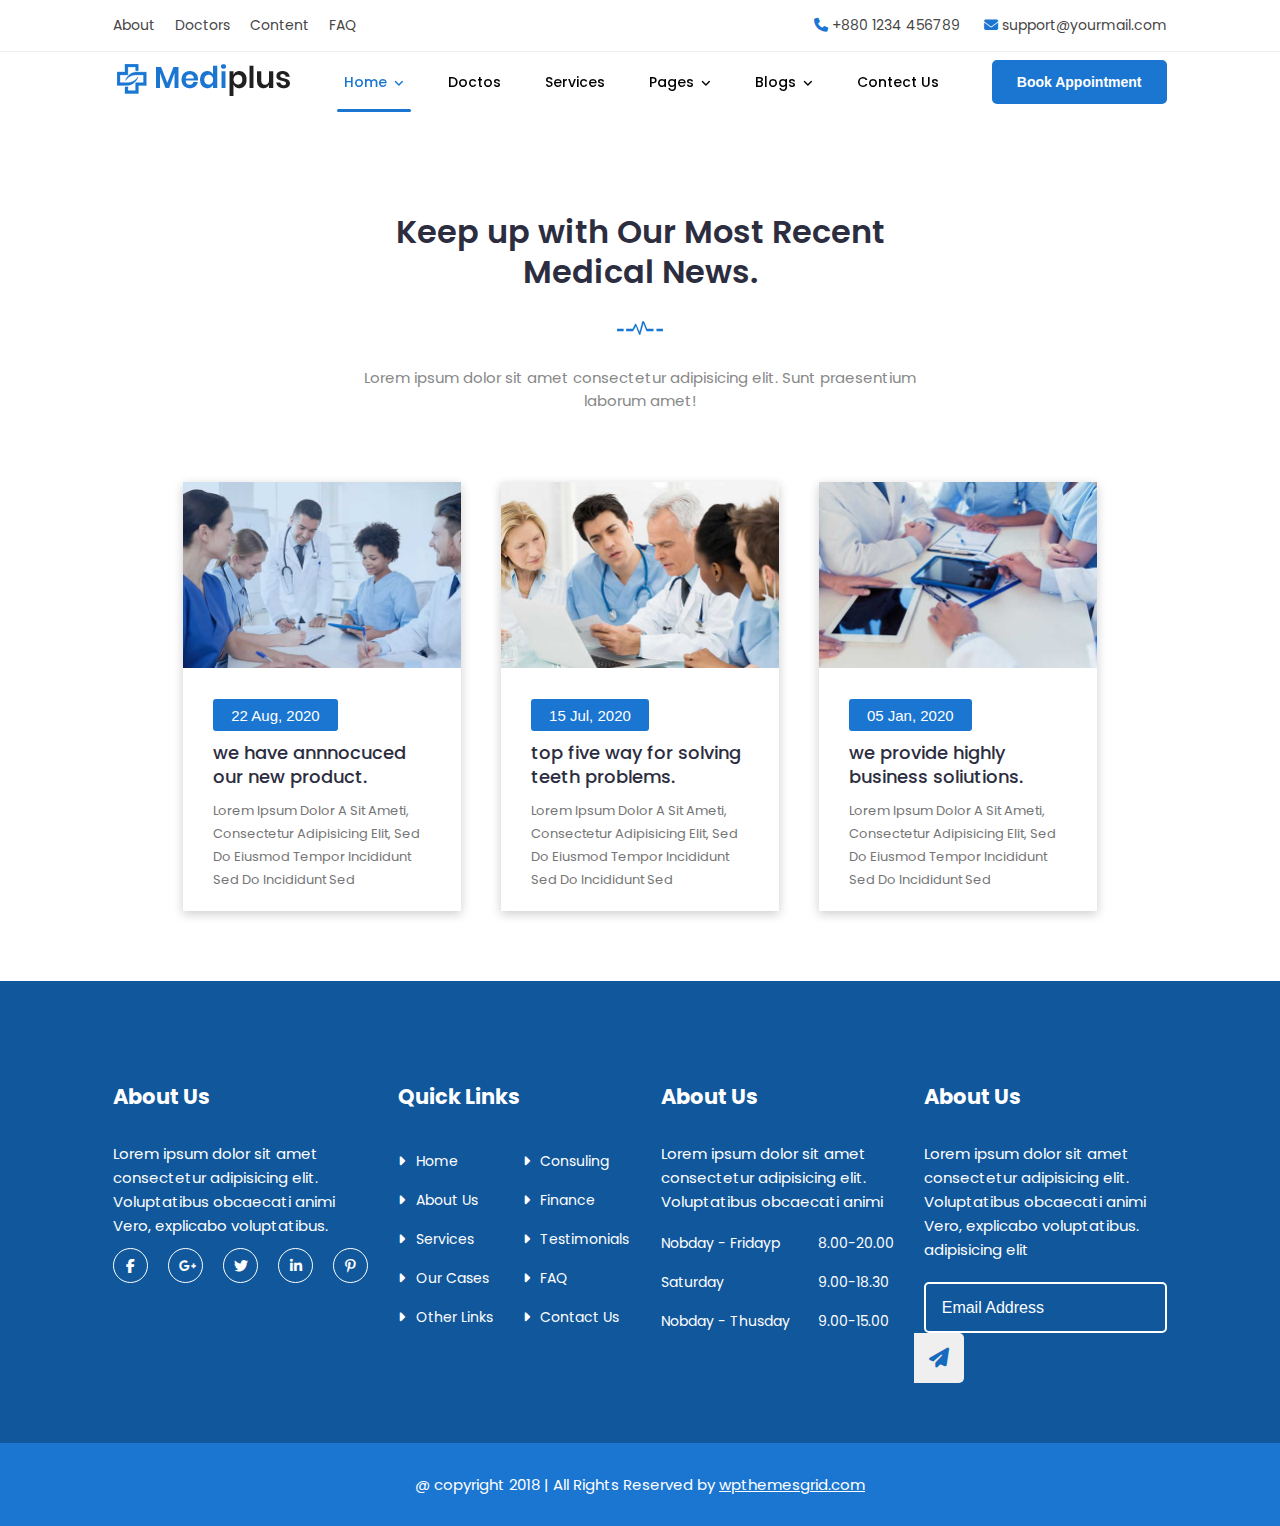
==== blog-ditails.html @ 7f9b69b5 "i am create new website for clinic" ====
<!DOCTYPE html>
<html lang="en">

<head>
    <meta charset="UTF-8">
    <meta name="viewport" content="width=device-width, initial-scale=1.0">
    <title>Blog Details</title>
    <link rel="stylesheet" href="https://cdnjs.cloudflare.com/ajax/libs/font-awesome/6.5.1/css/all.min.css">
    <link rel="stylesheet" href="./CSS/owl.carousel.min.css">
    <link rel="stylesheet" href="./CSS/owl.theme.default.min.css">
    <link
        href="https://fonts.googleapis.com/css2?family=Poppins:ital,wght@0,100;0,200;0,300;0,400;0,500;0,600;0,700;0,800;0,900;1,100;1,200;1,300;1,400;1,500;1,600;1,700;1,800;1,900&display=swap"
        rel="stylesheet">
    <link rel="stylesheet" href="./CSS/style.css">
    <link rel="stylesheet" href="./CSS/response.css">
</head>

<body>

    <!-- header-section-start -->
    <header>
        <div class="header-top">
            <div class="container">
                <div class="row _flexSpace">
                    <div class="all-link">
                        <ul>
                            <li><a href="javascript:void(0)">About</a></li>
                            <li><a href="javascript:void(0)">Doctors</a></li>
                            <li><a href="javascript:void(0)">Content</a></li>
                            <li><a href="javascript:void(0)">FAQ</a></li>
                        </ul>
                    </div>
                    <div class="all-link">
                        <a href="tel:9012922055">
                            <i class="fa-solid fa-phone color"></i>
                            <span>
                                +880 1234 456789
                            </span>
                        </a>
                        <a href="mailto:ranjeet@shreenandik.in">
                            <i class="fa-solid fa-envelope color"></i>
                            <span>
                                support@yourmail.com
                            </span>
                        </a>
                    </div>
                </div>
            </div>
        </div>
        <nav class="header-navigation">
            <div class="container">
                <div class="row _flexSpace">
                    <a href="/" class="header-logo">
                        <img src="./image/logo.png" alt="">
                    </a>
                    <ul>
                        <li>
                            <a class="active" href="/">Home <i class="fa-solid fa-angle-down"></i></a>
                            <ul class="dropdown">
                                <li><a href="index.html">Home Page 1</a></li>
                            </ul>
                        </li>
                        <li><a href="#">Doctos </a></li>
                        <li><a href="#">Services</a></li>
                        <li><a href="#">Pages <i class="fa-solid fa-angle-down"></i></a>
                            <ul class="dropdown">
                                <li><a href="error.html">404 Error</a></li>
                            </ul>
                        </li>
                        <li><a href="#">Blogs <i class="fa-solid fa-angle-down"></i></a>
                            <ul class="dropdown">
                                <li><a href="blog-ditails.html">Blog Drtails</a></li>
                            </ul>
                        </li>
                        <li><a href="#">Contect Us</a></li>
                    </ul>
                    <button class="header-btn">Book Appointment</button>
                </div>
            </div>
        </nav>
    </header>
     <!-- header-section-end -->


    <!-- Medical News Start -->
    <div class="medical-news">
        <div class="container">
            <div class="row">
                <div class="content-h1">
                    <h1>Keep up with Our Most Recent <br>Medical News.</h1>
                    <img src="./image/section-img.png" alt="">
                    <p>Lorem ipsum dolor sit amet consectetur adipisicing elit. Sunt praesentium <br>laborum amet!</p>
                </div>
                <div class="medical-report">
                    <div class="medical-report-content">
                        <img src="./image/blog1.jpg" alt="">
                        <button>22 Aug, 2020</button>
                        <h2><a href="javascritp:void(0)">we have annnocuced our new product.</a></h2>
                        <p>Lorem ipsum dolor a sit ameti, consectetur adipisicing elit, sed do eiusmod tempor incididunt
                            sed do incididunt sed</p>
                    </div>

                    <div class="medical-report-content">
                        <img src="./image/blog2.jpg" alt="">
                        <button>15 Jul, 2020</button>
                        <h2><a href="javascritp:void(0)">top five way for solving teeth problems.</a></h2>
                        <p>Lorem ipsum dolor a sit ameti, consectetur adipisicing elit, sed do eiusmod tempor incididunt
                            sed do incididunt sed</p>
                    </div>

                    <div class="medical-report-content">
                        <img src="./image/blog3.jpg" alt="">
                        <button>05 Jan, 2020</button>
                        <h2><a href="javascritp:void(0)">we provide highly business soliutions.</a></h2>
                        <p>Lorem ipsum dolor a sit ameti, consectetur adipisicing elit, sed do eiusmod tempor incididunt
                            sed do incididunt sed</p>
                    </div>
                </div>
            </div>
        </div>
    </div>
    <!-- Medical News end -->


       <!-- footer section start -->
       <div class="footer-section">
        <div class="container">
            <div class="row">
                <div class="footer-content">
                    <div class="footer-links">
                        <h2>About Us</h2>
                        <p>Lorem ipsum dolor sit amet <br>consectetur adipisicing elit. <br> Voluptatibus obcaecati animi <br>Vero, explicabo voluptatibus.</p>
                        <div class="all-icons">
                        <a href="https://www.facebook.com/profile.php?id=100080013318284" target="_blank"><i class="fa-brands fa-facebook-f all-links"></i></a>
                        <a href="https://www.google.co.in/" target="_blank"><i class="fa-brands fa-google-plus-g all-links"></i></a>
                        <a href="https://twitter.com/home?lang=en" target="_blank"><i class="fa-brands fa-twitter all-links"></i></a>
                        <a href="#"><i class="fa-brands fa-linkedin-in all-links"></i></a>
                        <a href="#"><i class="fa-brands fa-pinterest-p all-links"></i></a>
                    </div>
                    </div>
                    <div class="footer-links">
                        <h2>Quick Links</h2>
                        <div class="flex-icon">
                        <ul>
                            <li><i class="fa fa-caret-right">&nbsp;&nbsp;&nbsp; </i>Home</li>
                            <li><i class="fa fa-caret-right">&nbsp;&nbsp;&nbsp; </i>About Us</li>
                            <li><i class="fa fa-caret-right">&nbsp;&nbsp;&nbsp; </i>Services</li>
                            <li><i class="fa fa-caret-right">&nbsp;&nbsp;&nbsp; </i>Our Cases</li>
                            <li><i class="fa fa-caret-right">&nbsp;&nbsp;&nbsp; </i>Other Links</li>
                        </ul>
                        <ul class="gap">
                            <li><i class="fa fa-caret-right">&nbsp;&nbsp;&nbsp; </i>Consuling</li>
                            <li><i class="fa fa-caret-right">&nbsp;&nbsp;&nbsp; </i>Finance</li>
                            <li><i class="fa fa-caret-right">&nbsp;&nbsp;&nbsp; </i>Testimonials</li>
                            <li><i class="fa fa-caret-right">&nbsp;&nbsp;&nbsp; </i>FAQ</li>
                            <li><i class="fa fa-caret-right">&nbsp;&nbsp;&nbsp; </i>Contact Us</li>
                        </ul>
                    </div>
                    </div>
                    <div class="footer-links">
                        <h2>About Us</h2>
                        <p>Lorem ipsum dolor sit amet <br>consectetur adipisicing elit. <br> Voluptatibus obcaecati animi</p>
                        <div class="price">
                            <ul>
                                <li>Nobday - Fridayp</li>
                                <li>Saturday</li>
                                <li>Nobday - Thusday</li>
                            </ul>
                            <ul>
                                <li>8.00-20.00</li>
                                <li>9.00-18.30</li>
                                <li>9.00-15.00</li>
                            </ul>
                        </div>
                    </div>
                    <div class="footer-links">
                        <h2>About Us</h2>
                        <p>Lorem ipsum dolor sit amet <br>consectetur adipisicing elit. <br> Voluptatibus obcaecati animi <br>Vero, explicabo voluptatibus. <br>adipisicing elit</p>
                        <div class="input-btn">
                            <input type="email" placeholder="Email Address">
                            <button class="paper-plan"><i class="fa-solid fa-paper-plane"></i></button>
                        </div>
                    </div>
                </div>
                </div>
            </div>
            <div class="copyright">
                @ copyright 2018 | All Rights Reserved by  <span>wpthemesgrid.com</span>
            </div>
     </div>
    <!-- footer section end -->
---- CSS/style.css ----
*{
    margin: 0;
    padding: 0;
    box-sizing: border-box;
}
._text_center{
    text-align: center;
}
body{
    font-family: "Poppins", sans-serif;
    font-size: 14px;
}
._flex{
    display: flex;
    justify-content: center;
    align-items: center;
}
._flexSpace{
    display: flex;
    justify-content: space-between;
    align-items: center;
}
li{
    list-style: none;
}
a{
    text-decoration: none;
}
.container{
    width: 82.3%;
    margin: 0 auto;
}

/* header-section-start */
header .header-top{
    width: 100%;
    padding: 15px 0;
    border-bottom: 1px solid #eee;
}

header  .header-top  ul{
    display: flex;
    gap: 20px;
}
header  .header-top  ul li a{
    color: rgb(71, 70, 70);
    font-size: 14px;
}
header  .header-top .row ul li a:hover{
    color: #1A76D1;
    position: relative;
}

header  .header-top .row .all-link a{
    font-size: 14px;
    font-weight:normal;
}
header  .header-top .row .all-link a .color{
    margin-left: 20px;
    color: #1A76D1;
}
header  .header-top .row .all-link a span{
    color:rgb(71, 70, 70) ;
}

header .header-navigation{
    width: 100%;
    position: relative;
    z-index: 2;
}
header .header-navigation .row{
    position: sticky;
    top: 0px;
}
header .header-navigation .row ul{
    display: flex;
    align-items: center;
    gap: 30px;
}

header .header-navigation  ul li{
    position: relative;
    transition: .5s linear;

}
header .header-navigation  ul li a{
    color: black;
    position: relative;
    padding: 1.4em .5em;
    font-weight: 500;
    display: inline-block;
}
header .header-navigation  ul li a i{
    font-size: 11px;
    padding-left: .3em;
}
header .header-navigation  ul li a::after{
    position: absolute;
    content: '';
    bottom:0;
    left: 0;
    width: 0;
    height: 3px;
    border-radius: 5px;
    background-color: #1A76D1;
    transition: .5s;
}
header .header-navigation  ul li a.active:after,
header .header-navigation  ul li a:hover:after{
    width: 100%;
}
header .header-navigation  ul li a.active,
header .header-navigation .row ul li a:hover{
    color: #1A76D1;
}
header .header-navigation .row .header-btn{
    font-size: 14px;
    padding: 1em 1.8em;
    border: none;
    background: #1A76D1;
    color: #fff;
    border-radius: 5px;
    font-weight: 600;
}

/* dropdown */
header .header-navigation  ul li .dropdown{
    position: absolute;
    top: 100%;
    left: 0;
    width: 135px;
    background: white;
    padding: 0 .5em;
    border-left: 3px solid #2889E4;
    box-shadow: 0 0 10px rgba(0, 0, 0, .1);
    transition: .1s linear;
    transform-origin: 0 0 0;
    display: block;
    -webkit-transition: all 0.3s ease 0s;
    transition: all 0.3s ease 0s;
    transform: scaleY(0.2);
    opacity: 0;
    visibility: hidden;
}
header .header-navigation  ul li:hover  .dropdown{
    opacity: 1;
    visibility: visible;
    transform: scaleY(1);
}
header .header-navigation  ul li .dropdown a{
    padding: .7em 0;
    color: gray;
}
header .header-navigation  ul li .dropdown a:hover:after{
    width: 0;
}
header .header-navigation .row .header-btn:hover{
    background: #2C2D3F;
}
/* header-section-end */


/* slider-section-start */
.slider-service.item1{
    background-image: url(../image/slider3.jpg);
}
.slider-service.item2{
    background-image: url(../image/slider2.jpg);
}
.slider-service.item3{
    background-image: url(../image/slider.jpg);
}
.slider-service{
 width: 100%;
 background-repeat: no-repeat;
 background-size: cover;
 background-position: top;
 padding: 9em 0 14em;
 position: relative;
}
.owl-nav{
    position: absolute;
    width: 100%;
    top: 50%;
    transform: translateY(-50%);
    display: flex;
    justify-content: space-between;
    padding: 0 3em ;
}
.owl-nav .owl-next,
.owl-nav .owl-prev{
    width: 45px  !important;
    height: 45px !important;
    border-radius: 100%  !important;
    background-color: #1A76D1 !important;
    color: white !important;
    font-size: 20px !important;
    display: flex !important;
    justify-content: center !important;
    align-items: center  !important;
}
.owl-nav .owl-next:hover,
.owl-nav .owl-prev:hover{
    background-color: #2C2D3F !important;
}
.owl-nav .owl-next span,
.owl-nav .owl-prev span{
    margin-bottom: 4px;
}
.slider-service .row h1{
    font-size:42px;
    font-weight: bold;
}
.slider-service .row h1 span{
    color: #1A76D1;
}
.slider-service .row p{
    padding: 25px 0;
    line-height: 25px;
    color: #26262b;
}
.slider-service .row a{
    font-size: 16px;
    background: #1A76D1;
    padding: 1em 2em;
    color: #fff;
    border-radius: 5px;
    margin-top:15px;
    display: inline-block;
}
.slider-service .row a:hover{
    background: #2C2D3F;
}
.slider-service .row a.color{
    background-color: #2C2D3F;
    margin-left: 10px;
}
.slider-service .row a.color:hover{
    background:#1A76D1 ;
}
/* slider-section-end */


/* feature section start */
.feature-section{
    width: 100%;
    position: relative;
    z-index: 2;
    transform: translateY(-120px);
}
.feature-section .feature-box-content{
    display: grid;
    grid-template-columns: repeat(3, 1fr);
    gap: 20px;
}
.feature-section .feature-box{
    border-radius:5px;
    background: #1A76D1;
    padding: 2em;
    transition: all .3s linear;
}
.feature-section .feature-box:hover{
    box-shadow: 0 18px 16px -15px #1A76D1;
    transform: translateY(-10px);
}
.feature-section .feature-box h4{
    color: #fff;
    font-weight: normal;
}
.feature-section .feature-box h2{
    color: #fff;
    margin-top: 20px;
}
.feature-section .feature-box p{
   color: #fff;
   margin-top: 20px;
}
.feature-section .feature-box a{
    margin-top: 20px;
    color: white;
    display: inline-block;
    position: relative;
    transition: all .3s linear;
}
.feature-section .feature-box a::after{
    position: absolute;
    content: '';
    bottom: 0;
    left: 0;
    width: 0%;
    height: 1px;
    background-color: white;
    transition: all .3s linear;

}
.feature-section .feature-box a:hover:after{
    width: 100%;
}
.feature-section .feature-box a.arrow{
    font-size: 14px;
}


.emergency-help-content{
    width: 100%;
}
.emergency-help-content .help-content{
    text-align: center;
    text-transform: capitalize;
    color: #2C2D3F;
    line-height: 33px;
}
.emergency-help-content .help-content img{
    margin-top: 20px;
}
.emergency-help-content .help-content p{
    font-size: 15px;
    color: #888;
    margin-top: 15px;
}
.emergency-help-content .emergency-help{
    padding:5em 0;
    display: grid;
    grid-template-columns: repeat(3,1fr);
    gap: 20px;
}
.emergency-help-content .emergency-help .circle-box {
    text-align: center;
    display: flex;
    justify-content: center;
    flex-direction: column;
    align-items: center;
}
.emergency-help-content .emergency-help .circle-box:hover a{
    background: #1A76D1;
    color: #fff;
    border: transparent;
}
.emergency-help-content .emergency-help .circle-box a{
    width: 100px;
    height: 100px;
    border: 1px solid rgb(175, 171, 171);
    border-radius: 100%;
    display: flex;
    justify-content: center;
    align-items: center;
    font-size: 30px;
}
.emergency-help-content .emergency-help .circle-box .circle-content h3{
    color: #2C2D3F;
   margin-top: 15px;
   font-size: 21px;
}
.emergency-help-content .emergency-help .circle-box .circle-content p{
    margin-top: 20px;
    color: #757575;
    font-size: 14px;
}



.number-content{
    width: 100%;
    background: url("../image/bread-bg.jpg");
    background-repeat: no-repeat;
    background-size: cover;
    
}
.number-content .overlay{
    padding: 7em 0;
    height: 100%;
    width: 100%;
    background: #2E6EB3;
    opacity: .9;
}
.number-content .icon-number{
    width: 100%;
    display: grid;
    grid-template-columns: repeat(4,1fr);
    gap: 20px;
}
.number-content .icon-number .content h2{
    color: #fff;
    font-size: 30px;
    font-weight: 600;
}
.number-content .icon-number .content p{
    color: #fff;
}
.number-content .icon-number .numbring{
    width: 70px;
    height: 70px;
    border-radius: 100%;
    border: 2px solid #fff;
    position: relative;
    margin: 0 auto;
    /* margin-left: 30px; */
}
.number-content .icon-number .numbring a{
        color: #fff;
        font-size: 28px;
        position: absolute;
        top: 10px;
        left: 18px;
}
.number-content .icon-number .numbring:hover{
    background: #fff;
}
.number-content .icon-number .numbring:hover a{
    color: #1A76D1;
}


/* Different Services start */
.Different-Service{
    width: 100%;
    padding-top: 80px;
}
.Different-Service .content-h1 {
    text-align: center;
}
.Different-Service .content-h1 h1{
    color: #2C2D3F;
    font-size: 32px;
    line-height: 38px;
}
.Different-Service .content-h1 img{
    margin-top:15px;
}
.Different-Service .content-h1 p{
    font-size: 15px;
    color: #888;
    margin-top: 15px;
}
.Different-Service .Different-Service-content{
    width: 100%;
    display: grid;
    grid-template-columns: repeat(2,1fr);
    margin-top: 5em;
    gap: 30px;
}

.Different-Service .Different-Service-content .paragraph h3{
    font-size: 24px;
    color: #2C2D3F;
    text-transform: capitalize;
    margin-top: 50px;
    margin-bottom: 24px;
}
.Different-Service .Different-Service-content .paragraph p{
    font-size: 14px;
    color: #757575;
    line-height: 24px;
    font-weight: 400;
    margin-bottom: 35px;
}
.Different-Service .Different-Service-content .paragraph .video-icon{
    display: flex;
    gap: 20px;
}
.Different-Service .Different-Service-content .paragraph .video-icon .icon-content li{
    color: #868686;
    margin-bottom: 12px;
}
.Different-Service .Different-Service-content .paragraph .video-icon .icon-content li i{
    height: 15px;
    width: 15px;
    line-height: 15px;
    text-align: center;
    background: #1a76d1;
    color: #fff;
    font-size: 13px;
    border-radius: 100%;
    margin-right: 16px;
}
.Different-Service .Different-Service-content .image-video{
    position: relative;
}
.Different-Service .Different-Service-content .image-video img{
    width: 100%;
    height: 100%;
}
.Different-Service .Different-Service-content .image-video .play-button {
    position: absolute;
    left: 50%;
    top: 50%;
    transform: translate(-50%,-50%);
    transition: .3s linear;
}
.Different-Service .Different-Service-content .image-video .play-button:hover{
    transform:translate(-50%,-50%) scale(1.1);
}
.Different-Service .Different-Service-content .image-video .play-button a{
    display: inline-block;
}
.Different-Service .Different-Service-content .image-video .play-button a i{
    position: relative;
    z-index: 2;
}

@keyframes waves {
    0% {
      transform: scale(1);
      opacity: 0;
    }
    50% {
      opacity: 0.9;
    }
    100% {
      transform: scale(1.8);
      opacity: 0;
    }
  }
.Different-Service .Different-Service-content .image-video .play-button a::after,
.Different-Service .Different-Service-content .image-video .play-button a::before{
    position: absolute;
    top: 0;
    left: 0;
    content: '';
    width: 100%;
    height: 100%;
    background-color: #fff;
    border-radius: 100%;
    z-index: 1;
    -webkit-animation: waves 3s ease-in-out infinite;
    animation: waves 1.5s ease-in-out infinite;
    opacity: 0;
}
  
  .Different-Service .Different-Service-content .image-video .play-button a::before{
    -webkit-animation-delay: 0s;
    animation-delay: 0s;
  }
  
  .Different-Service .Different-Service-content .image-video .play-button a::after{
    -webkit-animation-delay: .75s;
    animation-delay: .75s;
  }

.Different-Service .Different-Service-content .image-video .play-button a{
    text-align: center;
    font-size: 40px;
    color: #fff;
}
.Different-Service .Different-Service-content .image-video .play-button a i{
    width: 70px;
    height: 70px;
    line-height: 70px;
    border-radius: 100%;
    background: #1A76D1;
    cursor: pointer;
}
/* Different Services end */


/* medical care start */
.medical-care{
    background: url("../image/call-bg.jpg");
    background-repeat: no-repeat;
    background-size: cover;
    margin-top: 40px;
}
.medical-care .overlay{
    width: 100%;
    height: 100%;
    padding: 6em;
    background: #2E6EB3;
    opacity: .9;
}
.medical-care .overlay .medical-care-content h1{
    text-align: center;
    color: #fff;
    text-transform: capitalize;
    font-size: 32px;
    font-weight: 600;
    line-height: 46px;
}
.medical-care .overlay .medical-care-content p{
    text-align: center;
    color: #fff;
    margin: 30px 0px;
    font-size: 15px;
}
.medical-care .overlay .medical-care-content .button{
text-align: center;
}
.medical-care .overlay .medical-care-content .btn{
    text-align: center;
    background: #fff;
    margin-right: 20px;
    font-weight: 500;
    border: 1px solid #fff;
    color: #1A76D1;
    padding: 13px 25px;
   font-size: 14px;
   border-radius: 5px;
}
.medical-care .overlay .medical-care-content .btn:hover{
    border: 1px solid #fff;
    color: #fff;
    background: transparent;
}
.medical-care .overlay .medical-care-content .second{
    border: 1px solid #fff;
    color: #fff;
    background: transparent;
    color: #fff !important;
    border-radius: 5px;
}
.medical-care .overlay .medical-care-content .second:hover{
    background: #fff;
}
/* medical care end */


/* cleanliness rules start */
.cleanliness-rule{
    width: 100%;
    padding-top: 100px;
}
.cleanliness-rule .content-h1{
    text-align: center;
}
.cleanliness-rule .content-h1 h1{
    font-size: 32px;
    line-height: 40px;
    color: #2C2D3F;
}
.cleanliness-rule .content-h1 img{
    margin-top: 20px;
}
.cleanliness-rule .content-h1 p{
    margin-top: 15px;
    font-size: 15px;
    color: #888;
}
.cleanliness-rule .scrool-image{
   width: 100%;
   display: grid;
   grid-template-columns: repeat(4,1fr);
   gap: 20px;
}
.cleanliness-rule .scrool-image .box-image{
    width: 100%;
    background: gray;
    margin:60px 0;
    position: relative;
}
.cleanliness-rule .scrool-image .box-image .image-hover{
position: absolute;
top: 0;
left: 0;
height: 100%;
width: 100%;
background-color: rgba(16, 91, 165,.5);
display: flex;
justify-content: center;
align-items: center;
visibility: hidden;
opacity: 0;
transition: all  .2s linear;
}
.cleanliness-rule .scrool-image .box-image:hover .image-hover{
    visibility: visible;
    opacity: 1;
}
.cleanliness-rule .scrool-image .box-image img{
    width: 100%;
    height: 100%;
}
.cleanliness-rule .scrool-image .box-image button{
    padding:.6em 2em;
    font-size: 18px;
    border: 1px solid transparent;
    border-radius: 5px;
    color: #1A76D1;
}
.cleanliness-rule .scrool-image .box-image button:hover{
    background: #26262b;
    color: #ffff;
    cursor: pointer;
}
/* cleanliness rules end */


/* health service start */
.health-service{
    width: 100%;
    padding: 100px 0;
}
.health-service .content-h1{
    text-align: center;
}
.health-service .content-h1 h1{
    font-size: 32px;
    line-height: 40px;
    color: #2C2D3F;
}
.health-service .content-h1 img{
    margin-top: 20px;
}
.health-service .content-h1 p{
    margin-top: 15px;
    font-size: 15px;
    color: #888;
}
.health-service  .genereal-info{
    width: 100%;
    padding: 50px 0px;
    display: grid;
    position: relative;
    grid-template-columns: repeat(3,1fr);
    gap: 50px;
}
.health-service  .genereal-info a .icon-size1{
    font-size: 45px;
    color: #1a76d1;
    position: absolute;
}
.health-service  .genereal-info h4{ 
    font-size: 20px;
    color: #2C2D3F;
}
.health-service  .genereal-info h4:hover{
    color: #1A76D1;
    cursor: pointer;
}
.health-service  .genereal-info p{ 
    line-height: 24px;
    color: #868686;
}
.health-service  .genereal-info a .icon-size2{
    font-size: 45px;
    color: #1a76d1;
    position: absolute;
}
.health-service  .genereal-info a .icon-size3{
    font-size: 45px;
    color: #1a76d1;
    position: absolute;
}
.health-service  .genereal-info .contant{
    margin-left: 60px;
}
/* health service end */


/* Resonable Price Start */
.resonable-price{
    width: 100%;
    background: #dddbdb;
    padding:100px 0;
}
.resonable-price .content-h1{
    text-align: center;
    padding: 100px 0;
}
.resonable-price .content-h1 h1{
    font-size: 32px;
    line-height: 40px;
    color: #2C2D3F;
    margin-bottom: 24px;
    font-weight: 600;
}
.resonable-price .content-h1 img{
    margin-bottom: 24px;
}
.resonable-price .content-h1 p{
    font-size: 15px;
    color: #888;
}
.resonable-price .icon-price{
    width: 100%;
    display: grid;
    grid-template-columns: repeat(3,1fr);
    gap: 20px;
}
.resonable-price .icon-price .icon-price-content{
    width: 100%;
    background: #fff;
    border: 1px solid rgb(209, 206, 206);
    text-align: center;
    margin-top: 30px;
}
.resonable-price .icon-price .icon-price-content a .size{
    font-size: 65px;
    margin: 15px 0;
    padding: 25px 35px 30px 35px;
}
.resonable-price .icon-price .icon-price-content h4{
    font-size: 21px;
    font-weight: 500;
    color: #2C2D3F;
    margin-top: -25px;
}
.resonable-price .icon-price .icon-price-content p{
    font-size: 36px;
  font-weight: 600;
  color: #1a76d1;
}
.resonable-price .icon-price .icon-price-content p span{
    display: inline-block;
  font-size: 14px;
  font-weight: 400;
  color: #868686;
  margin-left: 8px;
}
.resonable-price .icon-price .icon-price-content .table-list li{
    position: relative;
    text-align: left;
    font-weight: 400;
    font-size: 14px;
    color: #666;
    text-transform: capitalize;
    margin: 18px 0px 18px 30px;
}
.resonable-price .icon-price .icon-price-content .table-list i{
    font-size: 9px;
  text-align: center;
  margin-right: 40px;
  position: absolute;
  right: 0;
  height: 16px;
  width: 16px;
  line-height: 16px;
  text-align: center;
  color: #fff;
  background: #1a76d1;
  border-radius: 100%;
  padding-left: 1px;
}
.resonable-price .icon-price .icon-price-content .table-list .crose{
    font-size: 9px;
    background: #aaaaaa;
    font-weight: bold;
}
.resonable-price .icon-price .icon-price-content .table-list .table-button{
    padding: 30px;
}
.resonable-price .icon-price .icon-price-content .table-list .table-button a.btn{
    background: #1A76D1;
    color: #fff;
    padding:1em 7em;
    border-radius: 4px;
}
.resonable-price .icon-price .icon-price-content .table-list .table-button a.btn:hover{
    background: #2C2D3F;
}
/* Resonable Price end */


/* Medical News Start */
.medical-news{
    width: 100%;
    padding: 100px 0 0;
}
.medical-news .content-h1{
    text-align: center;
}
.medical-news .content-h1 h1{
    font-size: 32px;
    line-height: 40px;
   font-weight: 600;
   margin-bottom: 24px;
   color: #2C2D3F;
}
.medical-news .content-h1 img{
    margin-bottom: 20px;
}
.medical-news .content-h1 p{
    font-size: 15px;
   color: #888;
}
.medical-news .medical-report{
    width: 100%;
    display: grid;
    grid-template-columns: repeat(3,1fr);
    gap: 40px;
    padding: 70px ;
}
.medical-news .medical-report .medical-report-content{
    width:100%;
    box-shadow: 0 3px 10px rgba(0, 0, 0, 0.2);
}
.medical-news .medical-report .medical-report-content img{
    width: 100%;
}
.medical-news .medical-report .medical-report-content button{
   font-size: 15px;
   font-weight: 400;
   background: #1A76D1;
   color: #fff;
   padding:.5em 1.2em;
   border-radius: 3px;
   border: none;
   margin:25px 30px 0 ;
}
.medical-news .medical-report .medical-report-content h2{
    font-size: 18px;
    font-weight: 600;
    margin-bottom: 10px;
    line-height: 24px;
    margin:10px 30px 0 ;
}
.medical-news .medical-report .medical-report-content h2 a{
    color: #2C2D3F;
    font-weight: 500;
}
.medical-news .medical-report .medical-report-content h2 a:hover{
    color: #1A76D1;
}
.medical-news .medical-report .medical-report-content p{
    font-weight: 400;
    text-transform: capitalize;
    font-size: 13px;
    line-height: 23px;
    color: #757575;
    margin:10px 30px 0 ;
    margin-bottom: 20px;
}
/* Medical News End */


/* Content logo start */
.content-logo{
    width: 100%;
    background: url("../image/client-bg.jpg");
    background-repeat: no-repeat;
    background-size: cover;
    background-position: center;
    margin: 40px 0 0;
}
.content-logo .overlay{
    background: #307BC4;
    opacity: .8;
    padding: 100px 0;
}
.content-logo .overlay .client-logo{
    width: 100%;
    display: grid;
    grid-template-columns: repeat(5,1fr);
    gap: 20px;
}
.content-logo .overlay .client-logo .logo img{
   width: 150px;

}
/* Content logo end */


/* Appointment section start */
.appointment-section{
    width: 100%;
    padding: 100px 0 0px;
}
.appointment-section .content-h1{
    text-align: center;
}
.appointment-section .content-h1 h1{
    font-size: 32px;
    font-weight: 600;
    color: #2C2D3F;
    line-height: 40px;
    margin-bottom: 24px;
}
.appointment-section .content-h1 p{
    font-size: 15px;
    color: #888;
    margin-top: 15px;    
}
.appointment-section .input-section-content{
    width: 100%;
    margin: 50px 0;
    display: flex;
}
.appointment-section .input-section-content .input-section{
    width: 100%;
    /* display: grid;
    grid-template-columns: repeat(2,1fr); */
}
.appointment-section .input-section-content .input-section .half-input{
    width: 100%;
    padding: 10px 0;
}
.appointment-section .input-section-content .input-section .half-input select,
.appointment-section .input-section-content .input-section .half-input input{
   width: 47%;
   padding: 1em;
   margin-left: 2%;
   border: none;
   border: 1px solid #dddada;
   font-size: 14px;
   color: #555;
   font-weight: 400;
   border-radius: 4px;
}
.appointment-section .input-section-content .input-section .half-input select{
    background: transparent;
}
.appointment-section .input-section-content .input-section textarea{
    border: none;
    border: 1px solid #dddada;
    font-size: 14px;
    color: #555;
    padding: 1em;
    margin-left: 2%;
    font-weight: 400;
    border-radius: 4px;
}
.appointment-section .input-section-content .input-section .button-text{
    width: 100%;
   display: grid;
   grid-template-columns: repeat(2,1fr);
   gap: 20px;
}
.appointment-section .input-section-content .input-section .button-text button.btn{
    margin-top: 20px;
    font-size: 16px;
    color: #fff;
    background: #1A76D1;
    border: none;
    border-radius: 5px;
}
.appointment-section .input-section-content .input-section .button-text button.btn:hover{
    background-color: #2C2D3F;
}
.appointment-section .input-section-content .input-section .button-text p{
    margin-top: 20px;
    color: #868686;
}
.appointment-section .input-section-content .input-section img{
    width: 100%;
}
.appointment-section .newslatter{
    width: 100%;
    padding: 80px 0;
    background: #e3eafd;
    margin-top: -57px;
    display: flex;
}
.appointment-section .newslatter .content h3{
    margin: 0 130px;
    font-size: 22px;
    color: #2C2D3F;
}
.appointment-section .newslatter p{
    margin: 10px 130px;
    color: #757575;
    line-height: 24px;
    font-weight: 400;
}
/* .appointment-section .newslatter .input-text{
    display: flex;
    display: inline-block;
} */
.appointment-section .newslatter .input-text button.address{
    padding: 1em 3em;
    border: none;
    background: white;
    color: #757575;
    font-size: 15px;
    border-radius: 5px;
    margin-bottom: 20px;
}
.appointment-section .newslatter .input-text button.subscribe{
    padding: 1em 3em;
    border: none;
    background: #1A76D1;
    color: #fff;
    font-size: 15px;
    border-radius: 5px;
}
.appointment-section .newslatter .input-text button.subscribe:hover{
    background-color: #2C2D3F;
    cursor: pointer;
}
/* Appointment section end */


/* footer section start */
.footer-section{
    width: 100%;
    background: #11579c;
}
.footer-section .footer-content{
    width: 100%;
    padding: 100px 0 0;
    display: grid;
    grid-template-columns: repeat(4,1fr);
    gap: 30px;
}
.footer-section .footer-content .footer-links h2{
    color: #fff;
    margin-bottom: 30px;
}
.footer-section .footer-content .footer-links p{
    color: #fff;
    line-height: 24px;
    font-size: 15px;
}
.footer-section .footer-content .footer-links .all-icons{
   display: grid;
   grid-template-columns: repeat(5,1fr);
   gap: 20px;
   margin-top: 10px;
}
.footer-section .footer-content .footer-links .all-icons a{
    color: #fff;
    text-align: center;
}
.footer-section .footer-content .footer-links .all-icons a:hover{
    color: #176ABC;
}
.footer-section .footer-content .footer-links .all-icons a .all-links{
    width:35px;
    height:35px;
    padding: 10px;
    border: 1px solid #fff;
    border-radius: 100%;
}
.footer-section .footer-content .footer-links .all-icons a .all-links:hover{
    background-color: #fff;
}
.footer-section .footer-content .footer-links .flex-icon{
    display: flex;
}
.footer-section .footer-content .footer-links li{
    color: #fff;
    padding: 9px 0;
}
.footer-section .footer-content .footer-links li i{
    color: #fff;
}
.footer-section .footer-content .footer-links .flex-icon .gap{
    margin-left: 30px;
}
.footer-section .footer-content .footer-links .price{
    display: flex;
    justify-content: space-between;
    padding: 10px 0;
}
.footer-section .footer-content .footer-links .input-btn{
    margin-top: 20px;
}
.footer-section .footer-content .footer-links .input-btn input{
    padding: .9em 1em;
    font-size: 16px;
    background: #11579C;
    border: none;
    border: 2px solid #fff;
    border-radius: 5px;
}
.footer-section .footer-content .footer-links .input-btn input::placeholder{
    color: white;
}
.footer-section .footer-content .footer-links .input-btn button.paper-plan{
   width: 50px;
   height: 50px;
   padding: 1.1em;
   margin-left: -10px;
   display: inline-block;
   border: none;
   border-radius:0 5px 5px 0;
}
.footer-section .footer-content .footer-links .input-btn button i{
    font-size: 20px;
    color: #176ABC;
}
.footer-section .copyright{
    width: 100%;
    background: #1A76D1;
    text-align: center;
    margin-top: 60px;
    padding: 2em;
    color: #fff;
    font-size: 15px;
}
.footer-section .copyright span{
    text-decoration: underline;
    cursor: pointer;
}
/* footer section end */




/* contact section start */
.contact-section{
    width: 100%;
    position: relative;
    background: url(../image/blockqoute-bg.jpg);
    background-repeat: no-repeat;
    background-size: cover;
}
.contact-section .overlay{
    width: 100%;
    height: 100%;
    background: #2B7ECF;
    padding: 120px 0;
    opacity: .8;
}
.contact-section .overlay .contact-image{
    text-align: center;
}
.contact-section .overlay .contact-image h1{
    margin-top: -30px;
    color: #fff;
   font-size: 38px;
   font-weight: 700;
}
.contact-section .overlay .contact-image .contact-list ul{
    display: flex;
    margin: 1em 33em;
    gap: 20px;
    gap: 20px;
    justify-content: center;
}
.contact-section .overlay .contact-image .contact-list ul li{
    color: #fff;
    font-size: 16px;
}
.contact-section .overlay .contact-image .contact-list ul li a{
    color: #fff;
    font-size: 16px;
    transition: all 0.3s ease;
}
.contact-section .overlay .contact-image .contact-list ul li a:hover{
    color: black;
}

/* contact section end */



/* Appointment section start */
.appointment-section{
    width: 100%;
    padding: 100px 0 0px;
}
.appointment-section .content-h1{
    text-align: center;
}
.appointment-section .content-h1 h1{
    font-size: 32px;
    font-weight: 600;
    color: #2C2D3F;
    line-height: 40px;
    margin-bottom: 24px;
}
.appointment-section .content-h1 p{
    font-size: 15px;
    color: #888;
    margin-top: 15px;    
}
.appointment-section .input-section-content{
    width: 100%;
    box-shadow: 0 0 20px rgba(0, 0, 0, 0.2);
    margin: 50px 0;
    display: flex;

}
.appointment-section .input-section-content .input-section{
    width: 50%;
}
.appointment-section .input-section-content .input-section h1{
    font-size: 32px;
    color: #333;
    font-weight: 600;
    line-height: 27px;
    text-transform: capitalize;
    margin:1.5em 10px 12px;
    padding-bottom: 20px;
}
.appointment-section .input-section-content .input-section p{
    font-size: 14px;
  color: #333;
  font-weight: 400;
  text-align: left;
  margin:0 10px 50px;
}
.appointment-section .input-section-content .input-section .half-input{
    width: 100%;
    padding: 10px 0;
}
.appointment-section .input-section-content .input-section .half-input select,
.appointment-section .input-section-content .input-section .half-input input{
   width: 47%;
   padding: 1em;
   margin-left: 2%;
   border: none;
   border: 1px solid #dddada;
   font-size: 14px;
   color: #555;
   font-weight: 400;
   border-radius: 4px;
}
.appointment-section .input-section-content .input-section .half-input select{
    background: transparent;
}
.appointment-section .input-section-content .input-section textarea{
    border: none;
    border: 1px solid #dddada;
    font-size: 14px;
    color: #555;
    padding: 1em;
    margin-left: 2%;
    font-weight: 400;
    border-radius: 4px;
}
.appointment-section .input-section-content .input-section .button-text{
    width: 100%;
    display: flex;
    justify-content: space-between;
    margin-left: 2%;
    align-items: center;
    margin-top: 1.5em;
}
.appointment-section .input-section-content .input-section .button-text button.btn{
    padding: 1em 2em;
    font-size: 16px;
    border: none;
    background: #1A76D1;
    color: #fff;
    border-radius: 5px;
    margin: 0;
}
.appointment-section .input-section-content .input-section form{
    margin:30px 20px;
}
.appointment-section .input-section-content .input-section form input,
.appointment-section .input-section-content .input-section form label{
    cursor: pointer;
}.appointment-section .input-section-content .input-section .button-text button.btn:hover{
    background-color: #2C2D3F;
}
.appointment-section .input-section-content .input-section .button-text p{
    margin: 0;

    color: #868686;
}
.appointment-section .input-section-content .input-section-image img{
    margin:80px 20px;
}
.appointment-section .input-section-content .input-section #name-error{
    margin-left: 12px;
  left: 20px;
  color: red;
  font-size: 12px;
}
/* Appointment section end */


/* basic section start */
.basic-information{
    width: 100%;
    padding:10px 0 100px;
}
.basic-information .basic-contant{
    width: 100%;
    display: flex;
    gap: 20px;
}
.basic-information .basic-contant .box-contant{
    width: 33.5%;
    height: 150px;
    background:#1A76D1 ;
    border-radius: 8px;
}
.basic-information .basic-contant .box-contant i{
    font-size: 20px;
   
}
.basic-information .basic-contant .box-contant h3{
    margin: 40px 80px 0;
    font-size: 20px;
    color: #fff;
}
.basic-information .basic-contant .box-contant p{
    margin: 5px 80px;
    color: #fff;
}

/* basic section end */
---- CSS/response.css ----
/* desktop responsive */
@media screen and (max-width:1399px) {
    
}

@media screen and (max-width:1199px) {
    header .header-navigation .row ul{
        display: none;
    }
    .slider-service{
        padding: 7em 0 14em;
    }
    .slider-service .row h1{
        font-size:36px;
    }
}

@media screen and (max-width:991px) {
    .feature-section .feature-box-content{
        grid-template-columns: repeat(2, 1fr);
    }
    .Different-Service .Different-Service-content{
        grid-template-columns: repeat(1, 1fr);        
    }
    .footer-section .footer-content{
        grid-template-columns: repeat(2, 1fr); 
    }
    .footer-section .footer-content .footer-links .all-icons{
        grid-template-columns: repeat(3, 1fr); 
    }
    .content-logo .overlay .client-logo{
        grid-template-columns: repeat(3, 1fr); 
    }
    .emergency-help-content .emergency-help{
        grid-template-columns: repeat(2, 1fr); 
    }
    .health-service  .genereal-info{
        grid-template-columns: repeat(2, 1fr); 
    }
    .resonable-price .icon-price{
        grid-template-columns: repeat(2, 1fr); 
      
    }
    .resonable-price .icon-price .icon-price-content .table-list .table-button{
        padding: 20px;
    }
    .resonable-price .icon-price .icon-price-content .table-list .table-button a.btn{
        padding: .7em 1.8em;
    }
    .cleanliness-rule .scrool-image{
        grid-template-columns: repeat(3, 1fr); 
    }
    .medical-news .medical-report{
        grid-template-columns: repeat(2, 1fr); 
    }
}

@media screen and (max-width:767px) {
    .feature-section .feature-box-content{
        grid-template-columns: repeat(1, 1fr);
    }
    .number-content .icon-number{
        grid-template-columns: repeat(2, 1fr);        
    }
    .footer-section .footer-content{
        grid-template-columns: repeat(1, 1fr); 
    }
    .footer-section .footer-content .footer-links .all-icons{
        grid-template-columns: repeat(2, 1fr); 
    }
    .content-logo .overlay .client-logo{
        grid-template-columns: repeat(2, 1fr); 
    }
    .emergency-help-content .emergency-help{
        grid-template-columns: repeat(1, 1fr); 
    }
    .health-service  .genereal-info{
        grid-template-columns: repeat(1, 1fr); 
        text-align: center;
    }
    .health-service  .genereal-info .contant{
        margin-top: 50px;
    }
    .resonable-price .icon-price{
        grid-template-columns: repeat(1, 1fr); 
       gap: 20px;
    }
    .resonable-price .icon-price .icon-price-content .table-list .table-button{
        padding: 20px;
    }
    .resonable-price .icon-price .icon-price-content .table-list .table-button a.btn{
        padding: .7em 2.5em;
    }
    .cleanliness-rule .scrool-image{
        grid-template-columns: repeat(2, 1fr); 
    }
    .medical-news .medical-report{
        grid-template-columns: repeat(1, 1fr); 
    }
}

@media screen and (max-width:575px) {
    .content-logo .overlay .client-logo{
        grid-template-columns: repeat(1, 1fr); 
    }
    .cleanliness-rule .scrool-image{
        grid-template-columns: repeat(1, 1fr); 
    }
}
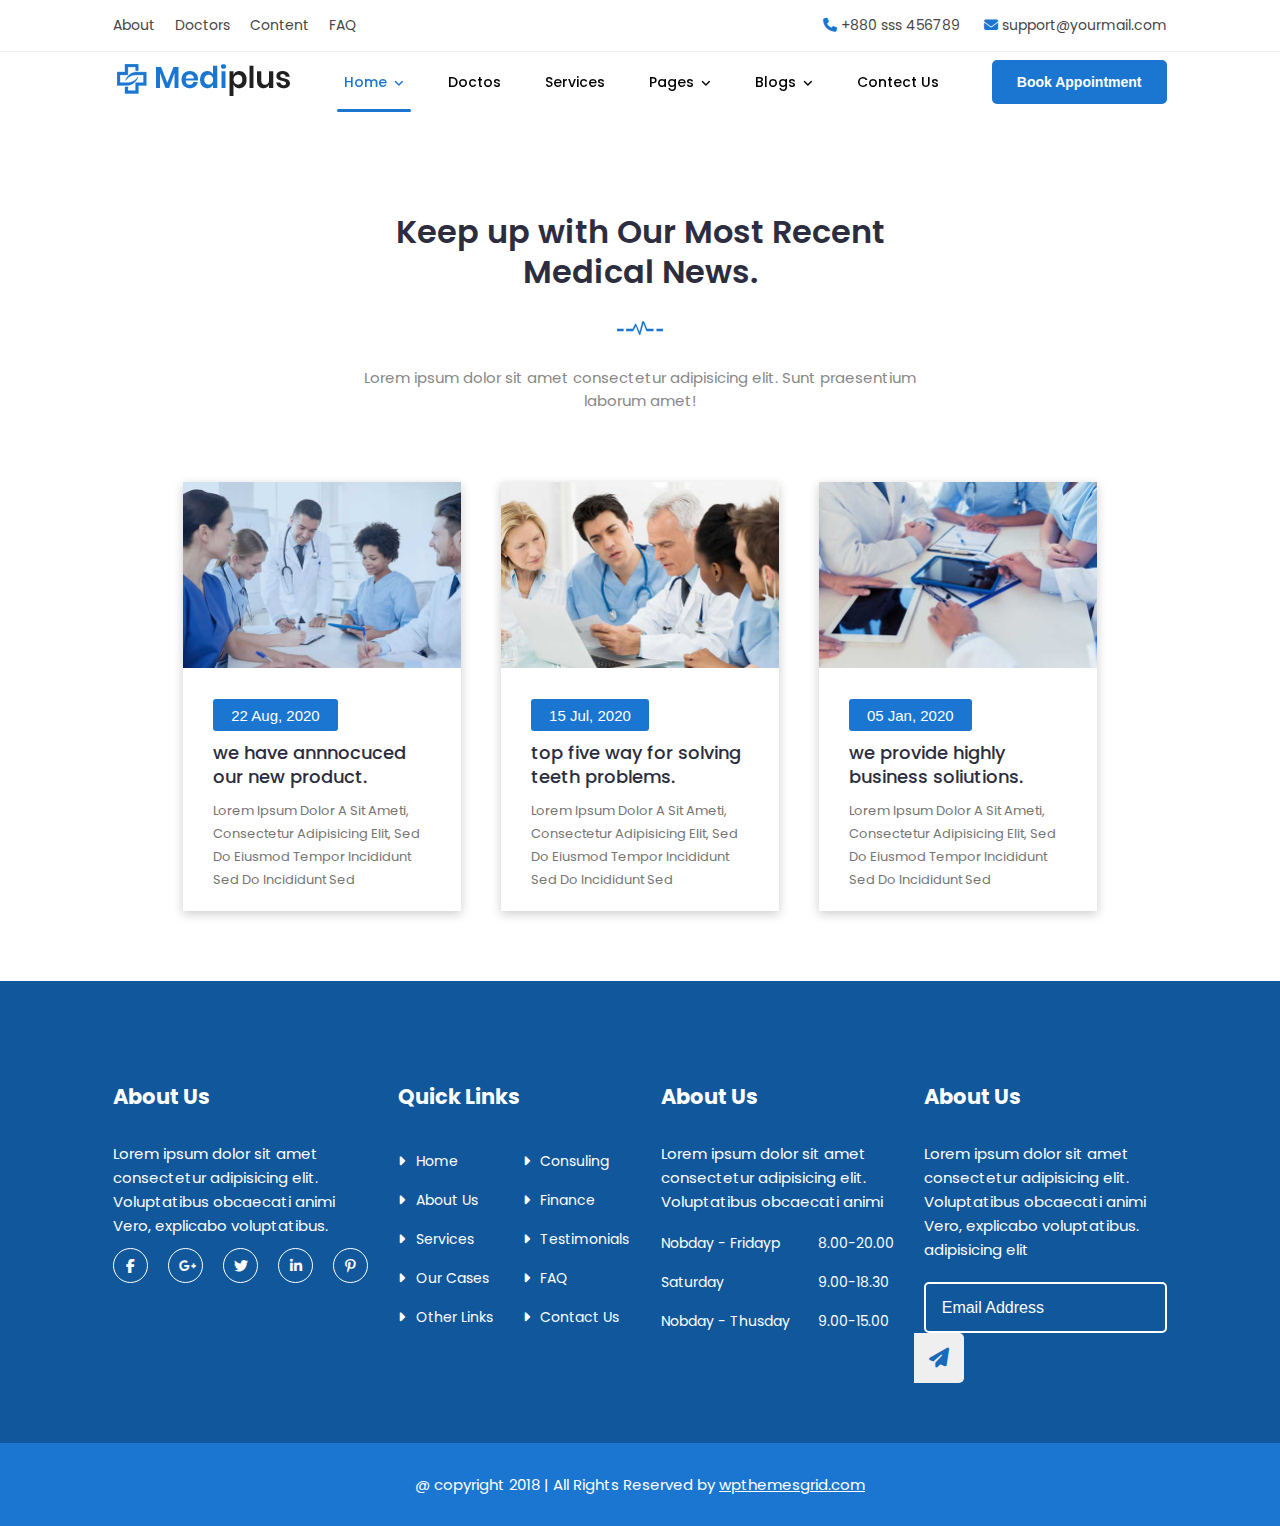
==== commit 5c97dbf1: "just content change for blog page" ====
--- a/blog-ditails.html
+++ b/blog-ditails.html
@@ -34,7 +34,7 @@
                         <a href="tel:9012922055">
                             <i class="fa-solid fa-phone color"></i>
                             <span>
-                                +880 1234 456789
+                                +880 sss 456789
                             </span>
                         </a>
                         <a href="mailto:ranjeet@shreenandik.in">
